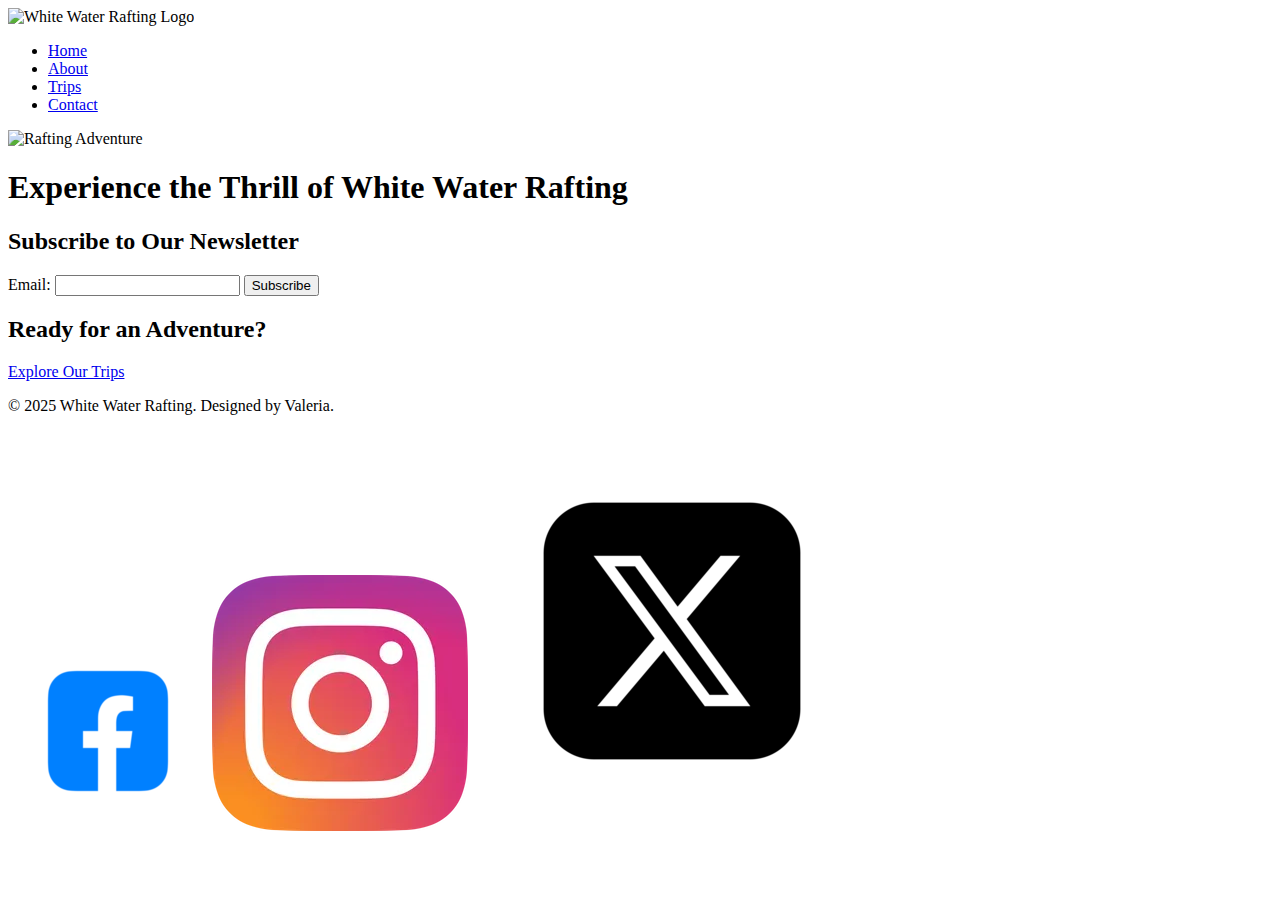
==== wwr/index.html @ ae90d896 "trips and home added" ====
<!DOCTYPE html>
<html lang="en-US">
<head>
    <meta charset="UTF-8">
    <meta name="viewport" content="width=device-width, initial-scale=1.0">
    <meta name="description" content="Welcome to White Water Rafting - Your adventure starts here!">
    <meta name="author" content="Valeria Guzman">
    <title>Home - White Water Rafting</title>
    <link rel="stylesheet" href="/styles/rafting.css">
</head>
<body>
    <header>
        <img src="/images/z-excitingexpedition.jpg" alt="White Water Rafting Logo" class="logo">
        <nav>
            <ul>
                <li><a href="index.html">Home</a></li>
                <li><a href="about.html">About</a></li>
                <li><a href="trips.html">Trips</a></li>
                <li><a href="contact.html">Contact</a></li>
            </ul>
        </nav>
    </header>
    <main>
        <section class="hero">
            <img src="/images/hero-section-1.webp" alt="Rafting Adventure" class="hero-img">
            <h1>Experience the Thrill of White Water Rafting</h1>
        </section>

        <section class="newsletter">
            <h2>Subscribe to Our Newsletter</h2>
            <form action="#" method="post">
                <label for="email">Email:</label>
                <input type="email" id="email" name="email" required>
                <button type="submit">Subscribe</button>
            </form>
        </section>

        <section class="cta">
            <h2>Ready for an Adventure?</h2>
            <a href="trips.html" class="cta-button">Explore Our Trips</a>
        </section>
    </main>
    <footer>
        <p>&copy; 2025 White Water Rafting. Designed by Valeria.</p>
        <div class="social-icons">
            <a href="#"><img src="images/logoface.webp" alt="Facebook"></a>
            <a href="#"><img src="images/iglogo.webp" alt="Twitter"></a>
            <a href="#"><img src="images/xlogo.webp" alt="Instagram"></a>
        </div>
    </footer>
</body>
</html>
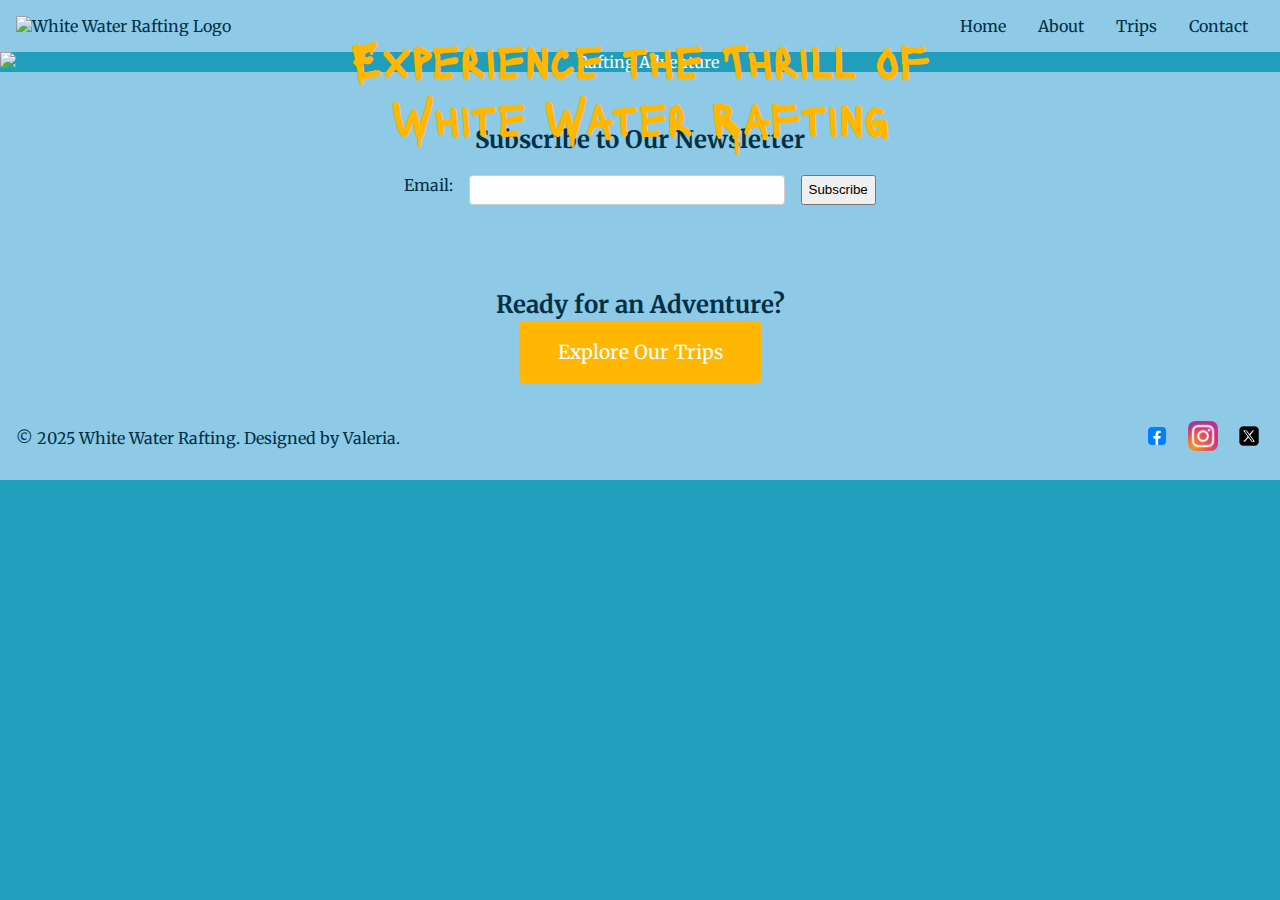
==== commit 46bebdbf: "fixed" ====
--- a/wwr/index.html
+++ b/wwr/index.html
@@ -3,10 +3,13 @@
 <head>
     <meta charset="UTF-8">
     <meta name="viewport" content="width=device-width, initial-scale=1.0">
-    <meta name="description" content="Welcome to White Water Rafting - Your adventure starts here!">
+    <meta name="description" content="White Water Rafting">
     <meta name="author" content="Valeria Guzman">
-    <title>Home - White Water Rafting</title>
-    <link rel="stylesheet" href="/styles/rafting.css">
+    <title>White Water Rafting Home</title>
+    <link rel="stylesheet" href="styles/rafting.css">
+    <link rel="preconnect" href="https://fonts.googleapis.com">
+    <link rel="preconnect" href="https://fonts.gstatic.com" crossorigin>
+    <link href="https://fonts.googleapis.com/css2?family=Lacquer&family=Merriweather:ital,wght@0,300;0,400;0,700;0,900;1,300;1,400;1,700;1,900&family=Mulish:ital,wght@0,200..1000;1,200..1000&display=swap" rel="stylesheet">
 </head>
 <body>
     <header>
--- a/wwr/styles/rafting.css
+++ b/wwr/styles/rafting.css
@@ -0,0 +1,321 @@
+/* Fonts and Colors */
+:root {
+  --primary-color: rgb(142, 202, 230);
+  --secondary-color: rgb(255, 183, 3);
+  --background-color: rgb(33, 158, 188);
+  --text-color: rgb(2, 48, 71);
+}
+
+body {
+  font-family: "Merriweather", serif;
+  margin: 0;
+  background-color: var(--background-color);
+  color: var(--text-color);
+}
+
+/* Header */
+header {
+  display: grid;
+  grid-template-columns: auto 1fr;
+  align-items: center;
+  padding: 1rem;
+  background-color: var(--primary-color);
+}
+
+.logo {
+  max-height: 50px;
+}
+
+nav ul {
+  display: flex;
+  justify-content: flex-end;
+  list-style: none;
+  margin: 0;
+  padding: 0;
+}
+
+nav ul li {
+  margin: 0 1rem;
+}
+
+a {
+  text-decoration: none;
+  color: var(--text-color);
+}
+
+/* Hero Section */
+.hero {
+  position: relative;
+  text-align: center;
+  color: white;
+}
+
+.hero-img {
+  width: 100%;
+  display: block;
+  height: auto;
+}
+
+.hero h1 {
+  font-family: "Lacquer", serif;
+  position: absolute;
+  top: 20%;
+  left: 50%;
+  transform: translate(-50%, -50%);
+  font-size: 3rem;
+  color: var(--secondary-color);
+}
+
+.hero article {
+  position: absolute;
+  bottom: 40%;
+  left: 25%;
+  background-color: rgba(0, 0, 0, 0.7);
+  padding: 1rem;
+  border-radius: 8px;
+}
+
+.client-img {
+  float: right;
+  max-width: 100px;
+  margin-left: 1rem;
+}
+
+/* History Section */
+.history {
+  padding: 2em;
+  text-align: center;
+}
+
+/* Adventures Section */
+.adventures {
+  padding: 2em;
+  text-align: center;
+}
+
+.adventures-grid {
+  display: grid;
+  grid-template-columns: repeat(5, 1fr);
+  gap: 1em;
+}
+
+.adventures figure {
+  text-align: center;
+}
+
+.adventures img {
+  max-width: 100%;
+  border-radius: 8px;
+}
+
+/* Footer */
+footer {
+  display: flex;
+  justify-content: space-between;
+  align-items: center;
+  padding: 1rem;
+  background-color: var(--primary-color);
+  color: var(--text-color);
+}
+
+.social-icons {
+  display: flex;
+  gap: 1rem;
+}
+
+footer a img {
+  width: 30px;
+}
+
+/* Contact Page Styles */
+.contact-hero {
+  position: relative;
+  text-align: center;
+  color: white;
+}
+
+.contact-hero .hero-img {
+  width: 100%;
+  height: 300px;
+  object-fit: cover;
+}
+
+.contact-hero h1 {
+  font-family: "Lacquer", serif;
+  position: absolute;
+  top: 50%;
+  left: 50%;
+  transform: translate(-50%, -50%);
+  font-size: 3rem;
+  color: var(--secondary-color);
+}
+
+.contact-info {
+  padding: 2em;
+  text-align: center;
+}
+
+.info-grid {
+  display: grid;
+  grid-template-columns: repeat(2, 1fr);
+  gap: 1em;
+  margin-top: 1em;
+}
+
+.info-grid div {
+  background-color: rgba(255, 255, 255, 0.8);
+  padding: 1em;
+  border-radius: 8px;
+}
+
+.employee-profiles {
+  padding: 2em;
+  text-align: center;
+}
+
+.profiles-grid {
+  display: grid;
+  grid-template-columns: repeat(3, 1fr);
+  gap: 1em;
+  margin-top: 1em;
+}
+
+.profiles-grid figure {
+  text-align: center;
+}
+
+.profiles-grid img {
+  max-width: 100%;
+  border-radius: 8px;
+}
+
+.contact-form {
+  padding: 2em;
+  max-width: 600px;
+  margin: 0 auto;
+}
+
+.contact-form label {
+  display: block;
+  margin-top: 1em;
+  font-weight: bold;
+}
+
+.contact-form input,
+.contact-form textarea {
+  width: 100%;
+  padding: 0.5em;
+  margin-top: 0.5em;
+  border: 1px solid #ccc;
+  border-radius: 4px;
+}
+
+.radio-group {
+  margin-top: 0.5em;
+}
+
+.radio-group label {
+  display: inline-block;
+  margin-right: 1em;
+  font-weight: normal;
+}
+
+.checkbox-label {
+  display: flex;
+  align-items: center;
+  margin-top: 1em;
+}
+
+.checkbox-label input {
+  margin-right: 0.5em;
+}
+
+.contact-form button {
+  display: block;
+  width: 100%;
+  padding: 1em;
+  margin-top: 1em;
+  background-color: var(--secondary-color);
+  color: white;
+  border: none;
+  border-radius: 4px;
+  font-size: 1rem;
+  cursor: pointer;
+}
+
+.contact-form button:hover {
+  background-color: var(--primary-color);
+}
+
+/* Home Page Styles */
+.hero1 {
+  position: relative;
+  text-align: center;
+}
+
+.hero1-img {
+  width: 100%;
+  height: 400px;
+  object-fit: cover;
+}
+
+.hero1 h1 {
+  position: absolute;
+  top: 50%;
+  left: 50%;
+  transform: translate(-50%, -50%);
+  color: white;
+  font-size: 3rem;
+}
+
+.newsletter {
+  padding: 2em;
+  text-align: center;
+  background-color: var(--primary-color);
+}
+
+.newsletter form {
+  display: flex;
+  justify-content: center;
+  gap: 1em;
+}
+
+.newsletter input {
+  padding: 0.5em;
+  width: 300px;
+  border: 1px solid #ccc;
+  border-radius: 4px;
+}
+
+.cta-button {
+  padding: 1em 2em;
+  background-color: var(--secondary-color);
+  color: white;
+  text-decoration: none;
+  border-radius: 4px;
+  font-size: 1.2rem;
+}
+/* Trips Page Styles */
+.trips {
+  padding: 2em;
+  text-align: center;
+}
+
+.trip-grid {
+  display: grid;
+  grid-template-columns: repeat(3, 1fr);
+  gap: 1em;
+}
+
+.trip img {
+  width: 100%;
+  height: 200px;
+  object-fit: cover;
+  border-radius: 8px;
+}
+
+.cta {
+  padding: 2em;
+  text-align: center;
+  background-color: var(--primary-color);
+}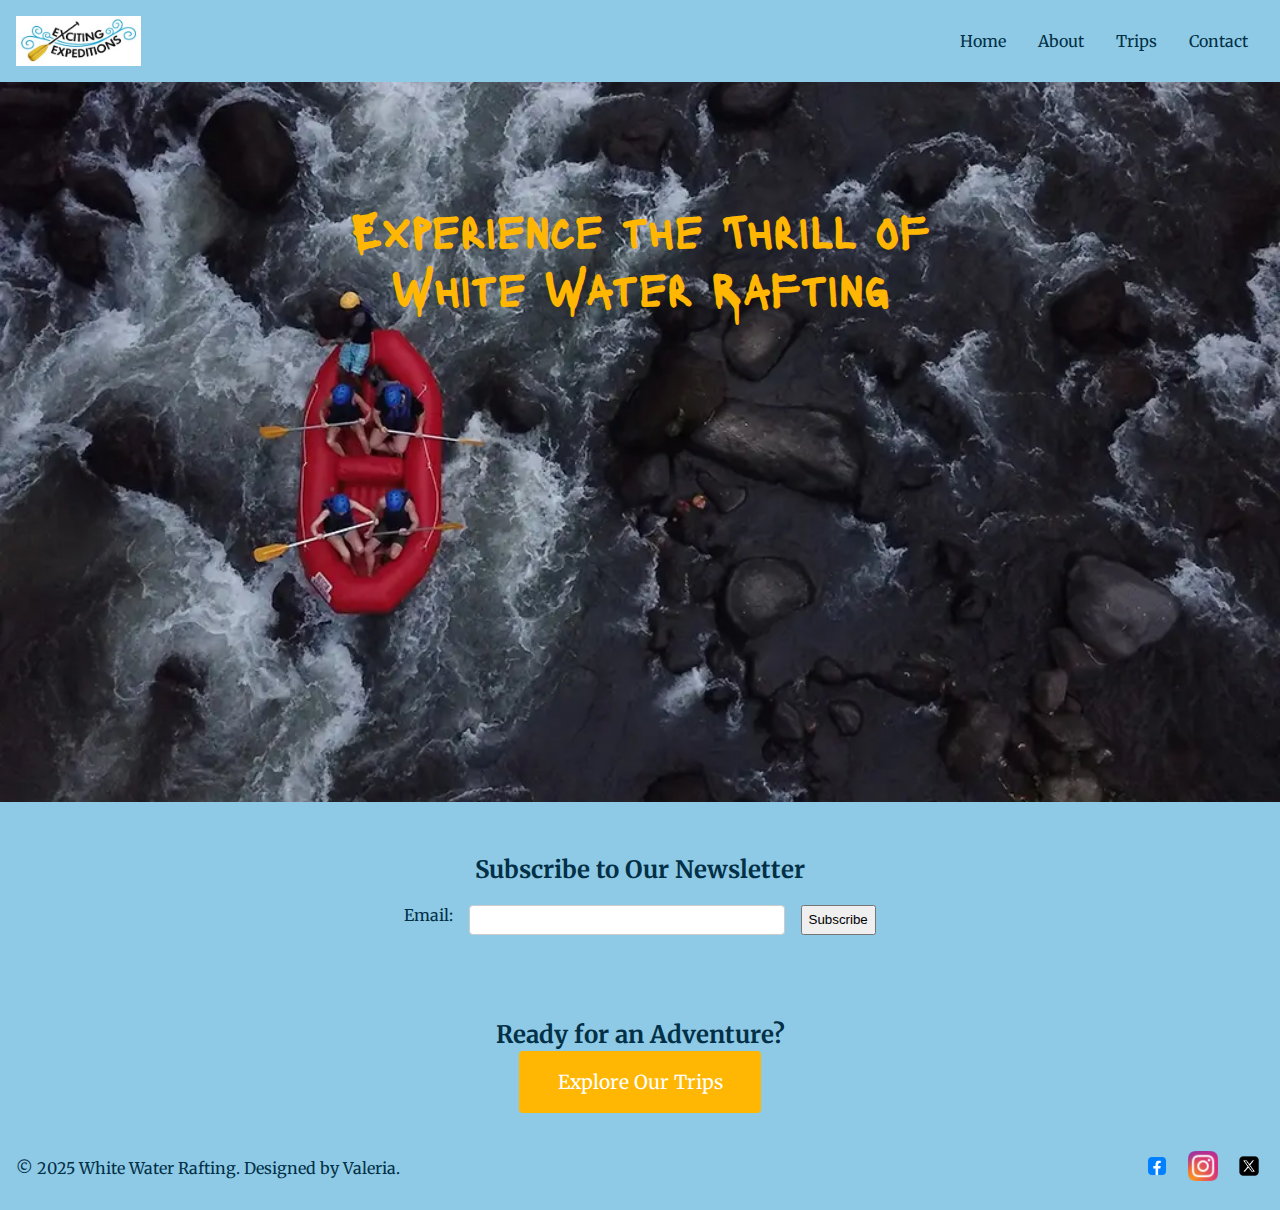
==== commit 85d6b7c4: "fixed" ====
--- a/wwr/index.html
+++ b/wwr/index.html
@@ -13,7 +13,7 @@
 </head>
 <body>
     <header>
-        <img src="/images/z-excitingexpedition.jpg" alt="White Water Rafting Logo" class="logo">
+        <img src="images/z-excitingexpedition.jpg" alt="White Water Rafting Logo" class="logo">
         <nav>
             <ul>
                 <li><a href="index.html">Home</a></li>
@@ -25,7 +25,7 @@
     </header>
     <main>
         <section class="hero">
-            <img src="/images/hero-section-1.webp" alt="Rafting Adventure" class="hero-img">
+            <img src="images/hero-section-1.webp" alt="Rafting Adventure" class="hero-img">
             <h1>Experience the Thrill of White Water Rafting</h1>
         </section>
 
